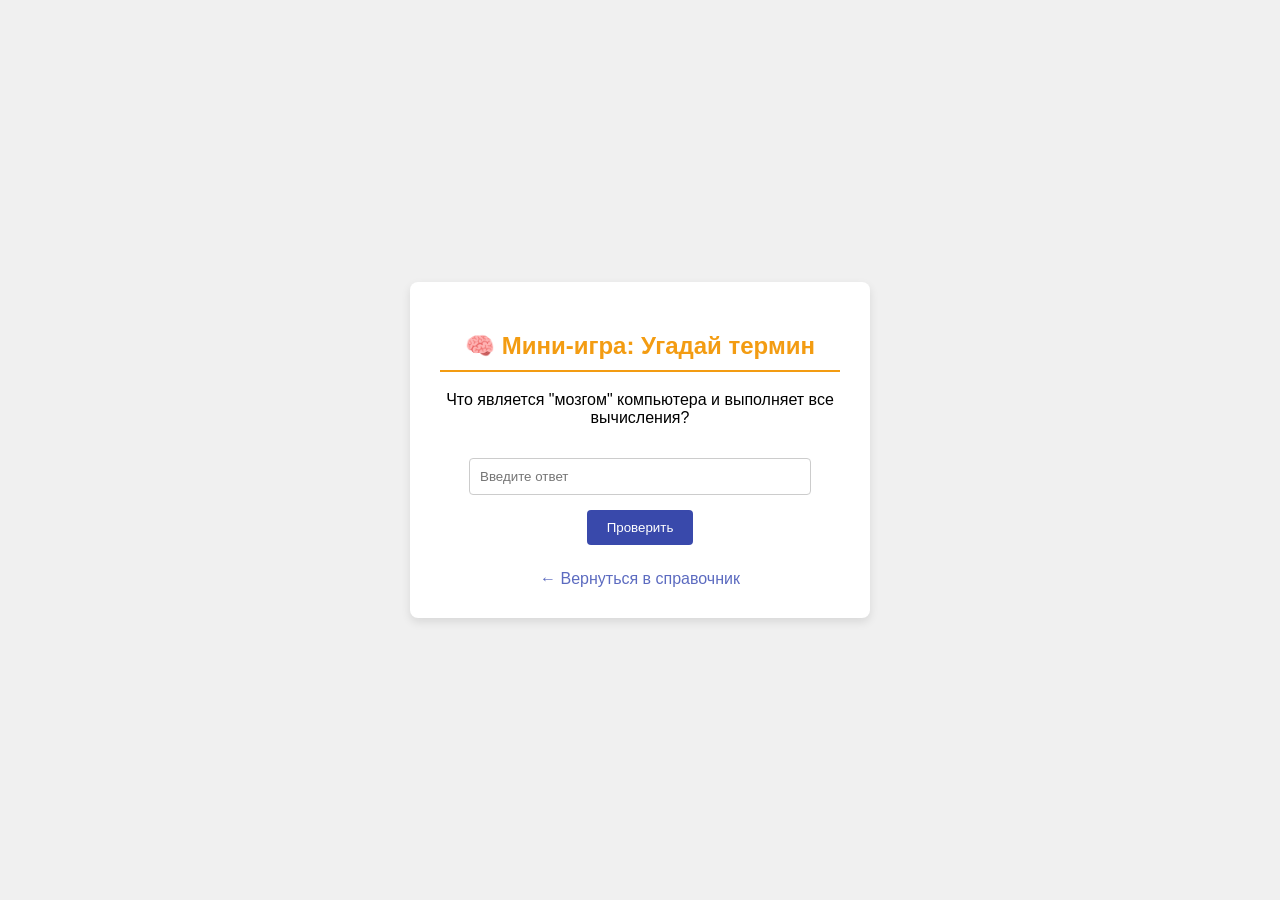
==== quiz.html @ a27a415a "Add files via upload" ====
<!DOCTYPE html>
<html lang="ru">
<head>
    <meta charset="UTF-8">
    <meta name="viewport" content="width=device-width, initial-scale=1.0">
    <title>Мини-игра: Проверь знания</title>
    <style>
        body {
            font-family: 'Arial', sans-serif;
            background-color: #f0f0f0;
            display: flex;
            justify-content: center;
            align-items: center;
            min-height: 100vh;
            margin: 0;
        }

        .quiz-container {
            background-color: white;
            padding: 30px;
            border-radius: 8px;
            box-shadow: 0 4px 10px rgba(0,0,0,0.1);
            max-width: 400px;
            text-align: center;
        }

        h2 {
            color: #f39c12;
            border-bottom: 2px solid #f39c12;
            padding-bottom: 10px;
        }

        input[type="text"] {
            padding: 10px;
            width: 80%;
            margin-top: 15px;
            border: 1px solid #ccc;
            border-radius: 4px;
        }

        button {
            padding: 10px 20px;
            margin-top: 15px;
            background-color: #3949ab;
            color: white;
            border: none;
            border-radius: 4px;
            cursor: pointer;
            transition: background-color 0.2s;
        }

        button:hover {
            background-color: #303f9f;
        }

        #result {
            margin-top: 20px;
            font-weight: bold;
        }

        .back-link {
            display: block;
            margin-top: 25px;
            color: #5c6bc0;
            text-decoration: none;
        }
    </style>
</head>
<body>

    <div class="quiz-container">
        <h2>🧠 Мини-игра: Угадай термин</h2>
        <p id="question">Что является "мозгом" компьютера и выполняет все вычисления?</p>
        
        <input type="text" id="answerInput" placeholder="Введите ответ">
        <button onclick="checkAnswer()">Проверить</button>
        
        <div id="result"></div>

        <a href="informatics_guide_v3.html" class="back-link">← Вернуться в справочник</a>
    </div>

    <script>
        const correctAnswer = "процессор"; // Ответ, который должен ввести пользователь

        function checkAnswer() {
            const input = document.getElementById('answerInput').value.trim().toLowerCase();
            const resultDiv = document.getElementById('result');

            if (input === correctAnswer) {
                resultDiv.textContent = "✅ Верно! Ты отлично знаешь аппаратное обеспечение.";
                resultDiv.style.color = "green";
            } else if (input === 'цпу' || input === 'cpu') {
                resultDiv.textContent = "✅ Технически верно! (Сокращение от Центральный процессор)";
                resultDiv.style.color = "green";
            } else {
                resultDiv.textContent = "❌ Неверно. Попробуй еще раз или проверь раздел 'Аппаратное обеспечение'.";
                resultDiv.style.color = "red";
            }
        }
    </script>
</body>
</html>
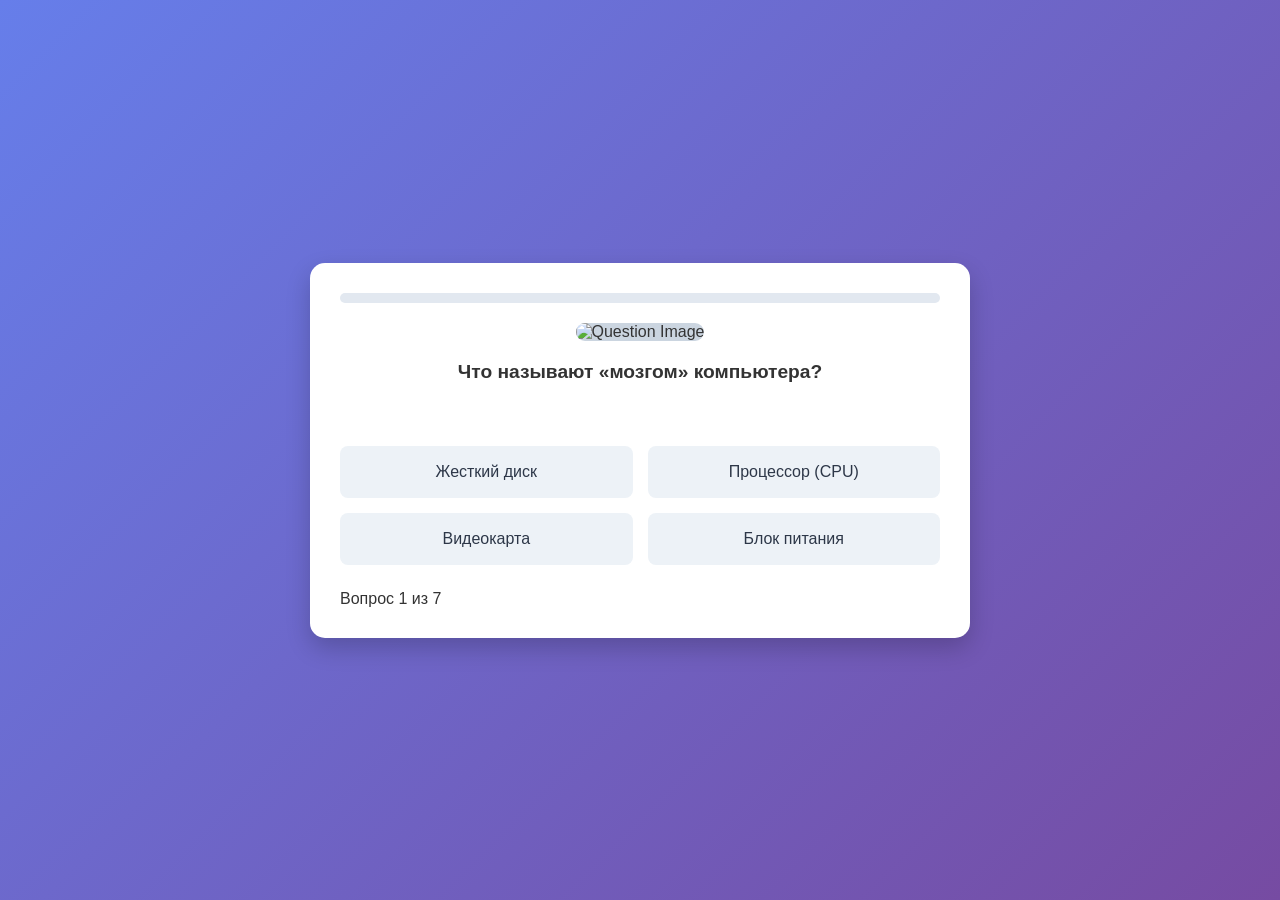
==== commit fac2d0b3: "Add files via upload" ====
--- a/quiz.html
+++ b/quiz.html
@@ -3,101 +3,291 @@
 <head>
     <meta charset="UTF-8">
     <meta name="viewport" content="width=device-width, initial-scale=1.0">
-    <title>Мини-игра: Проверь знания</title>
+    <title>🎮 IT-Викторина: Проверь себя</title>
     <style>
         body {
-            font-family: 'Arial', sans-serif;
-            background-color: #f0f0f0;
+            font-family: 'Segoe UI', Tahoma, Geneva, Verdana, sans-serif;
+            margin: 0;
+            background: linear-gradient(135deg, #667eea 0%, #764ba2 100%); /* Тот же фон, что в шапке главного сайта */
+            min-height: 100vh;
             display: flex;
+            align-items: center;
             justify-content: center;
-            align-items: center;
-            min-height: 100vh;
-            margin: 0;
+            color: #333;
         }
 
         .quiz-container {
             background-color: white;
+            width: 90%;
+            max-width: 600px;
+            border-radius: 15px;
             padding: 30px;
+            box-shadow: 0 10px 25px rgba(0,0,0,0.2);
+            text-align: center;
+            position: relative;
+            overflow: hidden;
+        }
+
+        /* Шапка вопроса */
+        h2 { margin-top: 0; color: #4a5568; }
+        
+        /* Прогресс бар */
+        .progress-bar {
+            width: 100%;
+            height: 10px;
+            background-color: #e2e8f0;
+            border-radius: 5px;
+            margin-bottom: 20px;
+            overflow: hidden;
+        }
+        .progress-fill {
+            height: 100%;
+            background-color: #48bb78;
+            width: 0%;
+            transition: width 0.3s ease;
+        }
+
+        /* Картинка вопроса */
+        .question-img {
+            width: 100%;
+            height: 200px;
+            object-fit: cover;
+            border-radius: 10px;
+            margin-bottom: 20px;
+            background-color: #cbd5e0;
+        }
+
+        .question-text {
+            font-size: 1.2em;
+            font-weight: bold;
+            margin-bottom: 25px;
+            min-height: 60px; /* Чтобы не прыгало */
+        }
+
+        /* Кнопки ответов */
+        .options-grid {
+            display: grid;
+            grid-template-columns: 1fr 1fr;
+            gap: 15px;
+        }
+
+        .option-btn {
+            background-color: #edf2f7;
+            border: 2px solid transparent;
+            padding: 15px;
             border-radius: 8px;
-            box-shadow: 0 4px 10px rgba(0,0,0,0.1);
-            max-width: 400px;
-            text-align: center;
-        }
-
-        h2 {
-            color: #f39c12;
-            border-bottom: 2px solid #f39c12;
-            padding-bottom: 10px;
-        }
-
-        input[type="text"] {
-            padding: 10px;
-            width: 80%;
-            margin-top: 15px;
-            border: 1px solid #ccc;
-            border-radius: 4px;
-        }
-
-        button {
-            padding: 10px 20px;
-            margin-top: 15px;
-            background-color: #3949ab;
+            cursor: pointer;
+            font-size: 1em;
+            transition: all 0.2s;
+            color: #2d3748;
+        }
+
+        .option-btn:hover:not([disabled]) {
+            background-color: #e2e8f0;
+            transform: translateY(-2px);
+        }
+
+        /* Состояния кнопок (Правильно/Неправильно) */
+        .correct { background-color: #c6f6d5 !important; border-color: #48bb78 !important; color: #22543d; }
+        .wrong { background-color: #fed7d7 !important; border-color: #f56565 !important; color: #742a2a; }
+
+        /* Кнопки управления */
+        .controls { margin-top: 25px; display: flex; justify-content: space-between; align-items: center;}
+        
+        .btn-next {
+            background-color: #667eea;
             color: white;
             border: none;
-            border-radius: 4px;
+            padding: 10px 25px;
+            border-radius: 6px;
             cursor: pointer;
-            transition: background-color 0.2s;
-        }
-
-        button:hover {
-            background-color: #303f9f;
-        }
-
-        #result {
-            margin-top: 20px;
-            font-weight: bold;
-        }
-
-        .back-link {
-            display: block;
-            margin-top: 25px;
-            color: #5c6bc0;
+            font-size: 1rem;
+            display: none; /* Скрыта пока не ответишь */
+        }
+        .btn-home {
             text-decoration: none;
+            color: #718096;
+            font-size: 0.9em;
+        }
+
+        /* Экран результата */
+        #result-screen { display: none; }
+        .score-big { font-size: 3em; font-weight: bold; color: #667eea; margin: 20px 0; }
+
+        /* Адаптив для телефонов */
+        @media (max-width: 500px) {
+            .options-grid { grid-template-columns: 1fr; }
         }
     </style>
 </head>
 <body>
 
     <div class="quiz-container">
-        <h2>🧠 Мини-игра: Угадай термин</h2>
-        <p id="question">Что является "мозгом" компьютера и выполняет все вычисления?</p>
-        
-        <input type="text" id="answerInput" placeholder="Введите ответ">
-        <button onclick="checkAnswer()">Проверить</button>
-        
-        <div id="result"></div>
-
-        <a href="informatics_guide_v3.html" class="back-link">← Вернуться в справочник</a>
+        
+        <div id="game-screen">
+            <div class="progress-bar"><div id="progress" class="progress-fill"></div></div>
+            
+            <img id="q-image" src="" class="question-img" alt="Question Image">
+            <div id="q-text" class="question-text">Загрузка вопроса...</div>
+
+            <div id="options" class="options-grid">
+                </div>
+
+            <div class="controls">
+                <span id="question-number">Вопрос 1 из 7</span>
+                <button id="next-btn" class="btn-next" onclick="nextQuestion()">Дальше ➡</button>
+            </div>
+        </div>
+
+        <div id="result-screen">
+            <h2>🎉 Викторина завершена!</h2>
+            <img src="https://placehold.co/600x300/f6ad55/white?text=Victory!" class="question-img" style="height: 150px;">
+            <p>Твой результат:</p>
+            <div id="final-score" class="score-big">0 / 7</div>
+            <p id="feedback-text">Неплохо!</p>
+            
+            <br>
+            <button class="option-btn" style="background: #667eea; color: white; width: 100%;" onclick="location.reload()">🔄 Сыграть снова</button>
+            <br><br>
+            <a href="informatics_guide_final.html" class="btn-home">⬅ Вернуться в энциклопедию</a>
+        </div>
+
     </div>
 
     <script>
-        const correctAnswer = "процессор"; // Ответ, который должен ввести пользователь
-
-        function checkAnswer() {
-            const input = document.getElementById('answerInput').value.trim().toLowerCase();
-            const resultDiv = document.getElementById('result');
-
-            if (input === correctAnswer) {
-                resultDiv.textContent = "✅ Верно! Ты отлично знаешь аппаратное обеспечение.";
-                resultDiv.style.color = "green";
-            } else if (input === 'цпу' || input === 'cpu') {
-                resultDiv.textContent = "✅ Технически верно! (Сокращение от Центральный процессор)";
-                resultDiv.style.color = "green";
+        // --- БАЗА ВОПРОСОВ ---
+        const questions = [
+            {
+                text: "Что называют «мозгом» компьютера?",
+                img: "https://placehold.co/600x400/3182ce/white?text=Computer+Part",
+                options: ["Жесткий диск", "Процессор (CPU)", "Видеокарта", "Блок питания"],
+                correct: 1 // Индекс правильного ответа (начинается с 0)
+            },
+            {
+                text: "Какая память стирается при выключении компьютера?",
+                img: "https://placehold.co/600x400/3182ce/white?text=Memory",
+                options: ["SSD", "Флешка", "HDD", "Оперативная (RAM)"],
+                correct: 3
+            },
+            {
+                text: "Что из этого является Операционной Системой?",
+                img: "https://placehold.co/600x400/e53e3e/white?text=Software",
+                options: ["Google Chrome", "Linux", "Microsoft Word", "Python"],
+                correct: 1
+            },
+            {
+                text: "Как называется уникальный адрес компьютера в сети?",
+                img: "https://placehold.co/600x400/805ad5/white?text=Network",
+                options: ["IP-адрес", "Email", "URL", "GPS"],
+                correct: 0
+            },
+            {
+                text: "Что делает цикл в программировании?",
+                img: "https://placehold.co/600x400/d69e2e/white?text=Code+Loop",
+                options: ["Удаляет программу", "Повторяет действие", "Выключает компьютер", "Рисует круг"],
+                correct: 1
+            },
+            {
+                text: "Фишинг — это...",
+                img: "https://placehold.co/600x400/38a169/white?text=Hacker",
+                options: ["Ловля рыбы в игре", "Вид спорта", "Кража данных через поддельные сайты", "Поломка процессора"],
+                correct: 2
+            },
+            {
+                text: "Какое устройство раздает Wi-Fi?",
+                img: "https://placehold.co/600x400/805ad5/white?text=Wi-Fi",
+                options: ["Принтер", "Сканер", "Роутер (Маршрутизатор)", "Монитор"],
+                correct: 2
+            }
+        ];
+
+        let currentQuestion = 0;
+        let score = 0;
+        let canAnswer = true;
+
+        // --- ЛОГИКА ИГРЫ ---
+        
+        function loadQuestion() {
+            const q = questions[currentQuestion];
+            const total = questions.length;
+
+            // Обновляем текст и картинку
+            document.getElementById('q-text').innerText = q.text;
+            document.getElementById('q-image').src = q.img;
+            document.getElementById('question-number').innerText = `Вопрос ${currentQuestion + 1} из ${total}`;
+            
+            // Обновляем прогресс бар
+            const progressPercent = ((currentQuestion) / total) * 100;
+            document.getElementById('progress').style.width = `${progressPercent}%`;
+
+            // Генерируем кнопки
+            const optionsDiv = document.getElementById('options');
+            optionsDiv.innerHTML = ''; // Очистить старые
+            
+            q.options.forEach((option, index) => {
+                const btn = document.createElement('button');
+                btn.className = 'option-btn';
+                btn.innerText = option;
+                btn.onclick = () => checkAnswer(index, btn);
+                optionsDiv.appendChild(btn);
+            });
+
+            // Скрываем кнопку "Дальше"
+            document.getElementById('next-btn').style.display = 'none';
+            canAnswer = true;
+        }
+
+        function checkAnswer(selectedIndex, btnElement) {
+            if (!canAnswer) return; // Защита от повторного нажатия
+            canAnswer = false;
+
+            const correctIndex = questions[currentQuestion].correct;
+            const allButtons = document.querySelectorAll('.option-btn');
+
+            if (selectedIndex === correctIndex) {
+                // Правильно!
+                btnElement.classList.add('correct');
+                score++;
             } else {
-                resultDiv.textContent = "❌ Неверно. Попробуй еще раз или проверь раздел 'Аппаратное обеспечение'.";
-                resultDiv.style.color = "red";
+                // Неправильно!
+                btnElement.classList.add('wrong');
+                // Подсветить правильный ответ, чтобы игрок знал
+                allButtons[correctIndex].classList.add('correct');
             }
-        }
+
+            // Блокируем все кнопки
+            allButtons.forEach(btn => btn.disabled = true);
+
+            // Показываем кнопку Дальше
+            document.getElementById('next-btn').style.display = 'block';
+        }
+
+        function nextQuestion() {
+            currentQuestion++;
+            
+            if (currentQuestion < questions.length) {
+                loadQuestion();
+            } else {
+                showResult();
+            }
+        }
+
+        function showResult() {
+            document.getElementById('game-screen').style.display = 'none';
+            document.getElementById('result-screen').style.display = 'block';
+            
+            document.getElementById('final-score').innerText = `${score} / ${questions.length}`;
+            
+            // Комментарий к оценке
+            const feedback = document.getElementById('feedback-text');
+            if (score === questions.length) feedback.innerText = "🏆 Ты гений информатики!";
+            else if (score > 4) feedback.innerText = "😎 Отличный результат!";
+            else feedback.innerText = "📚 Стоит повторить теорию...";
+        }
+
+        // Запуск первого вопроса
+        loadQuestion();
+
     </script>
 </body>
 </html>
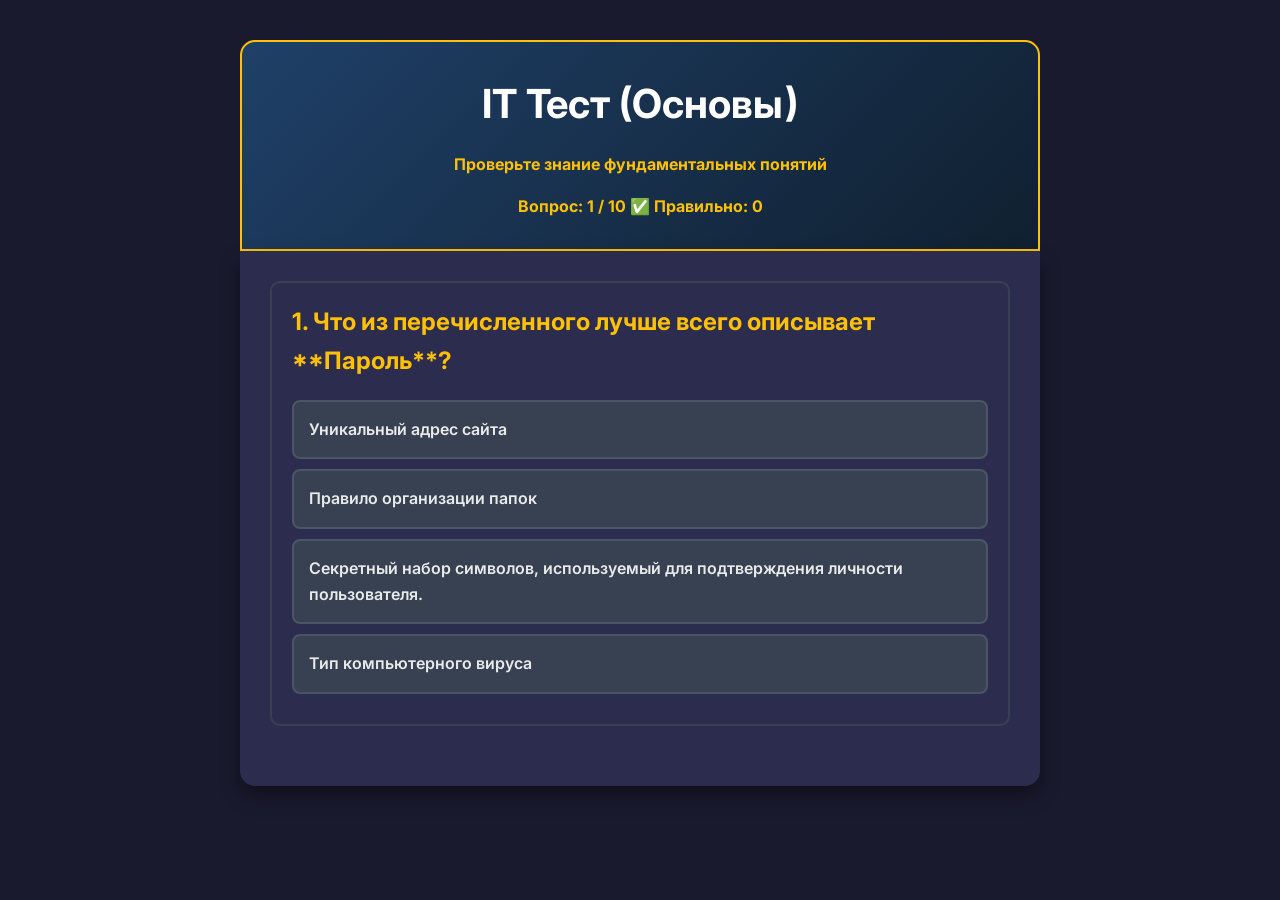
==== commit 23a567d4: "Add files via upload" ====
--- a/quiz.html
+++ b/quiz.html
@@ -3,291 +3,211 @@
 <head>
     <meta charset="UTF-8">
     <meta name="viewport" content="width=device-width, initial-scale=1.0">
-    <title>🎮 IT-Викторина: Проверь себя</title>
+    <title>IT Викторина: Базовый Уровень (Финальный Рефакторинг)</title>
+    <link href="https://cdnjs.cloudflare.com/ajax/libs/font-awesome/6.4.0/css/all.min.css" rel="stylesheet">
+    <link href="https://fonts.googleapis.com/css2?family=Inter:wght@400;600;700;800&display=swap" rel="stylesheet">
+
     <style>
-        body {
-            font-family: 'Segoe UI', Tahoma, Geneva, Verdana, sans-serif;
-            margin: 0;
-            background: linear-gradient(135deg, #667eea 0%, #764ba2 100%); /* Тот же фон, что в шапке главного сайта */
-            min-height: 100vh;
-            display: flex;
-            align-items: center;
-            justify-content: center;
-            color: #333;
-        }
-
-        .quiz-container {
-            background-color: white;
-            width: 90%;
-            max-width: 600px;
-            border-radius: 15px;
-            padding: 30px;
-            box-shadow: 0 10px 25px rgba(0,0,0,0.2);
-            text-align: center;
-            position: relative;
-            overflow: hidden;
-        }
-
-        /* Шапка вопроса */
-        h2 { margin-top: 0; color: #4a5568; }
-        
-        /* Прогресс бар */
-        .progress-bar {
-            width: 100%;
-            height: 10px;
-            background-color: #e2e8f0;
-            border-radius: 5px;
-            margin-bottom: 20px;
-            overflow: hidden;
-        }
-        .progress-fill {
-            height: 100%;
-            background-color: #48bb78;
-            width: 0%;
-            transition: width 0.3s ease;
-        }
-
-        /* Картинка вопроса */
-        .question-img {
-            width: 100%;
-            height: 200px;
-            object-fit: cover;
-            border-radius: 10px;
-            margin-bottom: 20px;
-            background-color: #cbd5e0;
-        }
-
-        .question-text {
-            font-size: 1.2em;
-            font-weight: bold;
-            margin-bottom: 25px;
-            min-height: 60px; /* Чтобы не прыгало */
-        }
-
-        /* Кнопки ответов */
-        .options-grid {
-            display: grid;
-            grid-template-columns: 1fr 1fr;
-            gap: 15px;
-        }
-
-        .option-btn {
-            background-color: #edf2f7;
-            border: 2px solid transparent;
-            padding: 15px;
-            border-radius: 8px;
-            cursor: pointer;
-            font-size: 1em;
-            transition: all 0.2s;
-            color: #2d3748;
-        }
-
-        .option-btn:hover:not([disabled]) {
-            background-color: #e2e8f0;
-            transform: translateY(-2px);
-        }
-
-        /* Состояния кнопок (Правильно/Неправильно) */
-        .correct { background-color: #c6f6d5 !important; border-color: #48bb78 !important; color: #22543d; }
-        .wrong { background-color: #fed7d7 !important; border-color: #f56565 !important; color: #742a2a; }
-
-        /* Кнопки управления */
-        .controls { margin-top: 25px; display: flex; justify-content: space-between; align-items: center;}
+        /* Стили CSS остаются прежними */
+        :root {
+            --primary: #FFC107; 
+            --secondary: #FFB300; 
+            --accent: #03A9F4; 
+            --danger: #EF5350; 
+            --bg: #1A1A2E;
+            --text-main: #EAEAEA;
+            --card-bg: #2C2C4E;
+        }
+
+        body { font-family: 'Inter', sans-serif; margin: 0; background-color: var(--bg); color: var(--text-main); line-height: 1.6; padding: 40px 20px; }
+
+        .quiz-container { max-width: 800px; margin: 0 auto; }
+        
+        .quiz-header {
+            background: linear-gradient(135deg, #1f4068 0%, #102030 100%);
+            color: var(--primary); padding: 30px; border-radius: 15px 15px 0 0;
+            text-align: center; border: 2px solid var(--primary);
+        }
+        .quiz-header h1 { margin: 0; font-size: 2.5em; color: white; }
+        .stats { color: var(--primary); font-weight: 700; }
+
+        .quiz-body { background: var(--card-bg); padding: 30px; border-radius: 0 0 15px 15px; box-shadow: 0 10px 20px rgba(0,0,0,0.4); }
+        .question-box { margin-bottom: 30px; padding: 20px; border: 2px solid #374151; border-radius: 10px; }
+        .question-box h2 { color: var(--primary); margin-top: 0; font-size: 1.5em; }
+        
+        .answer-option {
+            background: #374151; color: var(--text-main); border: 2px solid #4b5563;
+            padding: 15px; margin-bottom: 10px; border-radius: 8px;
+            cursor: pointer; transition: all 0.2s; font-weight: 600;
+        }
+        .answer-option:hover:not(.disabled) { background: #4b5563; border-color: var(--primary); }
+        .answer-option.correct { background: var(--accent); border-color: #0288D1; color: white; }
+        .answer-option.wrong { background: var(--danger); border-color: #D32F2F; color: white; }
+        .answer-option.disabled { pointer-events: none; opacity: 0.8; }
         
         .btn-next {
-            background-color: #667eea;
-            color: white;
-            border: none;
-            padding: 10px 25px;
-            border-radius: 6px;
-            cursor: pointer;
-            font-size: 1rem;
-            display: none; /* Скрыта пока не ответишь */
-        }
-        .btn-home {
-            text-decoration: none;
-            color: #718096;
-            font-size: 0.9em;
-        }
-
-        /* Экран результата */
-        #result-screen { display: none; }
-        .score-big { font-size: 3em; font-weight: bold; color: #667eea; margin: 20px 0; }
-
-        /* Адаптив для телефонов */
-        @media (max-width: 500px) {
-            .options-grid { grid-template-columns: 1fr; }
-        }
+            display: block; width: 100%; padding: 15px; margin-top: 20px;
+            background: var(--primary); color: var(--bg); border: none; border-radius: 8px;
+            font-size: 1.2em; font-weight: 700; cursor: pointer; transition: background 0.3s;
+        }
+        .btn-next:hover { background: var(--secondary); }
+        
+        .results-screen { text-align: center; padding: 40px; }
+        .results-screen h2 { color: var(--accent); font-size: 3em; }
+        .btn-home { background: #4caf50; color: white; text-decoration: none; padding: 12px 25px; border-radius: 8px; font-weight: 600; margin-top: 20px; display: inline-block; }
     </style>
 </head>
 <body>
 
     <div class="quiz-container">
-        
-        <div id="game-screen">
-            <div class="progress-bar"><div id="progress" class="progress-fill"></div></div>
-            
-            <img id="q-image" src="" class="question-img" alt="Question Image">
-            <div id="q-text" class="question-text">Загрузка вопроса...</div>
-
-            <div id="options" class="options-grid">
+        <header class="quiz-header">
+            <h1>IT Тест (Основы)</h1>
+            <p class="stats">Проверьте знание фундаментальных понятий</p>
+            <div class="stats">
+                <span>Вопрос: <span id="currentQuestionNum">1</span> / <span id="totalQuestionsNum">10</span></span>
+                <span>✅ Правильно: <span id="score">0</span></span>
+            </div>
+        </header>
+
+        <main class="quiz-body">
+            <div id="quizContent">
                 </div>
-
-            <div class="controls">
-                <span id="question-number">Вопрос 1 из 7</span>
-                <button id="next-btn" class="btn-next" onclick="nextQuestion()">Дальше ➡</button>
+            
+            <div id="resultScreen" class="results-screen" style="display:none;">
+                <h2>Тест завершен!</h2>
+                <p>Ваш результат: <span id="finalScore">0</span> из <span id="maxScore">10</span></p>
+                <a href="index.html" class="btn-home"><i class="fas fa-home"></i> Назад в Справочник</a>
             </div>
-        </div>
-
-        <div id="result-screen">
-            <h2>🎉 Викторина завершена!</h2>
-            <img src="https://placehold.co/600x300/f6ad55/white?text=Victory!" class="question-img" style="height: 150px;">
-            <p>Твой результат:</p>
-            <div id="final-score" class="score-big">0 / 7</div>
-            <p id="feedback-text">Неплохо!</p>
-            
-            <br>
-            <button class="option-btn" style="background: #667eea; color: white; width: 100%;" onclick="location.reload()">🔄 Сыграть снова</button>
-            <br><br>
-            <a href="informatics_guide_final.html" class="btn-home">⬅ Вернуться в энциклопедию</a>
-        </div>
-
+        </main>
     </div>
 
     <script>
-        // --- БАЗА ВОПРОСОВ ---
-        const questions = [
-            {
-                text: "Что называют «мозгом» компьютера?",
-                img: "https://placehold.co/600x400/3182ce/white?text=Computer+Part",
-                options: ["Жесткий диск", "Процессор (CPU)", "Видеокарта", "Блок питания"],
-                correct: 1 // Индекс правильного ответа (начинается с 0)
-            },
-            {
-                text: "Какая память стирается при выключении компьютера?",
-                img: "https://placehold.co/600x400/3182ce/white?text=Memory",
-                options: ["SSD", "Флешка", "HDD", "Оперативная (RAM)"],
-                correct: 3
-            },
-            {
-                text: "Что из этого является Операционной Системой?",
-                img: "https://placehold.co/600x400/e53e3e/white?text=Software",
-                options: ["Google Chrome", "Linux", "Microsoft Word", "Python"],
-                correct: 1
-            },
-            {
-                text: "Как называется уникальный адрес компьютера в сети?",
-                img: "https://placehold.co/600x400/805ad5/white?text=Network",
-                options: ["IP-адрес", "Email", "URL", "GPS"],
-                correct: 0
-            },
-            {
-                text: "Что делает цикл в программировании?",
-                img: "https://placehold.co/600x400/d69e2e/white?text=Code+Loop",
-                options: ["Удаляет программу", "Повторяет действие", "Выключает компьютер", "Рисует круг"],
-                correct: 1
-            },
-            {
-                text: "Фишинг — это...",
-                img: "https://placehold.co/600x400/38a169/white?text=Hacker",
-                options: ["Ловля рыбы в игре", "Вид спорта", "Кража данных через поддельные сайты", "Поломка процессора"],
-                correct: 2
-            },
-            {
-                text: "Какое устройство раздает Wi-Fi?",
-                img: "https://placehold.co/600x400/805ad5/white?text=Wi-Fi",
-                options: ["Принтер", "Сканер", "Роутер (Маршрутизатор)", "Монитор"],
-                correct: 2
-            }
+        // База данных для квиза (Простой уровень)
+        const quizDatabase = [
+            { t: "Процессор (CPU)", a: "Главный 'мозг' компьютера, выполняющий все вычисления.", wrong: ["Устройство для хранения файлов", "Программа для просмотра сайтов", "Беспроводной протокол связи"], c: "hard" },
+            { t: "HTML", a: "Язык разметки, который используется для создания структуры веб-страниц.", wrong: ["Набор команд для управления роботом", "Протокол для защиты данных", "Программа для удаления вирусов"], c: "code" },
+            { t: "Операционная система", a: "Главная программа, управляющая всем оборудованием и запуском других программ.", wrong: ["Место для хранения фотографий в облаке", "Устройство для подключения принтера", "Правило написания чистого кода"], c: "soft" },
+            { t: "Переменная", a: "Именованное место в коде, используемое для временного хранения значений.", wrong: ["Графический элемент на экране", "Часть жесткого диска", "Условие, которое никогда не выполняется"], c: "code" },
+            { t: "Браузер", a: "Программа для запроса, обработки и отображения веб-страниц.", wrong: ["Устройство для записи звука", "Сетевой кабель", "База данных для хранения паролей"], c: "net" },
+            { t: "Оперативная память (RAM)", a: "Очень быстрая, но временная память для запущенных программ.", wrong: ["Долговременное хранилище файлов", "Программа для печати документов", "Часть материнской платы"], c: "hard" },
+            { t: "Пароль", a: "Секретный набор символов, используемый для подтверждения личности пользователя.", wrong: ["Уникальный адрес сайта", "Тип компьютерного вируса", "Правило организации папок"], c: "security" },
+            { t: "URL", a: "Уникальный адрес, используемый для идентификации ресурса в интернете (сайта, файла).", wrong: ["Тип шрифта", "Процесс сохранения файла", "Программа для создания таблиц"], c: "net" },
+            { t: "Цикл (Loop)", a: "Конструкция программирования, которая позволяет повторять один и тот же набор действий несколько раз.", wrong: ["Ошибка в коде", "Устройство вывода информации", "Процесс подключения к сети"], c: "code" },
+            { t: "Резервная копия (Backup)", a: "Копия данных, которая хранится отдельно и может быть использована для восстановления информации при сбое.", wrong: ["Процесс удаления старых файлов", "Быстрый доступ к диску", "Набор правил для веб-сервера"], c: "data" },
+            { t: "CSS", a: "Язык стилей, используемый для описания внешнего вида и оформления веб-страницы.", wrong: ["Язык программирования логики", "База данных для хранения стилей", "Протокол шифрования"], c: "code" },
+            { t: "Антивирус", a: "Программа, предназначенная для обнаружения, предотвращения и удаления вредоносного ПО.", wrong: ["Программа для создания презентаций", "Устройство для подключения к роутеру", "Тип сетевого протокола"], c: "security" }
         ];
 
-        let currentQuestion = 0;
+        let questions = [];
+        let currentQuestionIndex = 0;
+        const totalQuestions = 10; 
         let score = 0;
-        let canAnswer = true;
-
-        // --- ЛОГИКА ИГРЫ ---
-        
+
+        document.addEventListener('DOMContentLoaded', () => {
+            generateQuestions();
+            if (questions.length !== totalQuestions) {
+                document.getElementById('quizContent').innerHTML = `<h2 style="color:var(--danger)">Критическая ошибка инициализации.</h2>`;
+                return;
+            }
+            loadQuestion();
+            document.getElementById('totalQuestionsNum').innerText = totalQuestions;
+        });
+
+        function shuffleArray(array) {
+            for (let i = array.length - 1; i > 0; i--) {
+                const j = Math.floor(Math.random() * (i + 1));
+                [array[i], array[j]] = [array[j], array[i]];
+            }
+        }
+
+        function generateQuestions() {
+            let shuffledDatabase = [...quizDatabase];
+            shuffleArray(shuffledDatabase);
+            
+            questions = shuffledDatabase.slice(0, totalQuestions);
+
+            questions.forEach(q => {
+                const answers = [q.a, ...q.wrong];
+                shuffleArray(answers);
+                q.options = answers;
+            });
+        }
+
         function loadQuestion() {
-            const q = questions[currentQuestion];
-            const total = questions.length;
-
-            // Обновляем текст и картинку
-            document.getElementById('q-text').innerText = q.text;
-            document.getElementById('q-image').src = q.img;
-            document.getElementById('question-number').innerText = `Вопрос ${currentQuestion + 1} из ${total}`;
-            
-            // Обновляем прогресс бар
-            const progressPercent = ((currentQuestion) / total) * 100;
-            document.getElementById('progress').style.width = `${progressPercent}%`;
-
-            // Генерируем кнопки
-            const optionsDiv = document.getElementById('options');
-            optionsDiv.innerHTML = ''; // Очистить старые
-            
-            q.options.forEach((option, index) => {
-                const btn = document.createElement('button');
-                btn.className = 'option-btn';
-                btn.innerText = option;
-                btn.onclick = () => checkAnswer(index, btn);
-                optionsDiv.appendChild(btn);
+            if (currentQuestionIndex >= totalQuestions) {
+                showResults();
+                return;
+            }
+
+            const q = questions[currentQuestionIndex];
+            const quizContent = document.getElementById('quizContent');
+            quizContent.innerHTML = `
+                <div class="question-box">
+                    <h2>${currentQuestionIndex + 1}. Что из перечисленного лучше всего описывает **${q.t}**?</h2>
+                    <div id="answerOptions">
+                        ${q.options.map((option, index) => `
+                            <div class="answer-option" data-answer="${option}">
+                                ${option}
+                            </div>
+                        `).join('')}
+                    </div>
+                </div>
+                <button id="nextBtn" class="btn-next" style="display:none;">
+                    ${currentQuestionIndex === totalQuestions - 1 ? 'Показать результат' : 'Далее'} <i class="fas fa-arrow-right"></i>
+                </button>
+            `;
+            
+            // 💡 НОВЫЙ МЕТОД: Устанавливаем обработчики событий после создания DOM
+            document.querySelectorAll('.answer-option').forEach(option => {
+                option.addEventListener('click', () => checkAnswer(option, q.a));
             });
-
-            // Скрываем кнопку "Дальше"
-            document.getElementById('next-btn').style.display = 'none';
-            canAnswer = true;
-        }
-
-        function checkAnswer(selectedIndex, btnElement) {
-            if (!canAnswer) return; // Защита от повторного нажатия
-            canAnswer = false;
-
-            const correctIndex = questions[currentQuestion].correct;
-            const allButtons = document.querySelectorAll('.option-btn');
-
-            if (selectedIndex === correctIndex) {
-                // Правильно!
-                btnElement.classList.add('correct');
+            document.getElementById('nextBtn').addEventListener('click', nextQuestion);
+
+
+            document.getElementById('currentQuestionNum').innerText = currentQuestionIndex + 1;
+        }
+
+        function checkAnswer(selectedElement, correctAnswer) {
+            // Защита от двойного нажатия и сбоев:
+            // Сначала отключаем все кнопки ответов
+            document.querySelectorAll('.answer-option').forEach(opt => opt.classList.add('disabled'));
+            
+            const selectedAnswer = selectedElement.getAttribute('data-answer');
+            const nextBtn = document.getElementById('nextBtn');
+
+            if (selectedAnswer === correctAnswer) {
+                selectedElement.classList.add('correct');
                 score++;
+                document.getElementById('score').innerText = score;
             } else {
-                // Неправильно!
-                btnElement.classList.add('wrong');
-                // Подсветить правильный ответ, чтобы игрок знал
-                allButtons[correctIndex].classList.add('correct');
-            }
-
-            // Блокируем все кнопки
-            allButtons.forEach(btn => btn.disabled = true);
-
-            // Показываем кнопку Дальше
-            document.getElementById('next-btn').style.display = 'block';
+                selectedElement.classList.add('wrong');
+                // Визуальное выделение правильного ответа
+                document.querySelector(`.answer-option[data-answer="${correctAnswer}"]`).classList.add('correct');
+            }
+
+            nextBtn.style.display = 'block'; 
         }
 
         function nextQuestion() {
-            currentQuestion++;
-            
-            if (currentQuestion < questions.length) {
-                loadQuestion();
-            } else {
-                showResult();
-            }
-        }
-
-        function showResult() {
-            document.getElementById('game-screen').style.display = 'none';
-            document.getElementById('result-screen').style.display = 'block';
-            
-            document.getElementById('final-score').innerText = `${score} / ${questions.length}`;
-            
-            // Комментарий к оценке
-            const feedback = document.getElementById('feedback-text');
-            if (score === questions.length) feedback.innerText = "🏆 Ты гений информатики!";
-            else if (score > 4) feedback.innerText = "😎 Отличный результат!";
-            else feedback.innerText = "📚 Стоит повторить теорию...";
-        }
-
-        // Запуск первого вопроса
-        loadQuestion();
-
+            // Проверка на конец викторины перед переходом
+            if (currentQuestionIndex === totalQuestions - 1) {
+                showResults();
+                return;
+            }
+            
+            currentQuestionIndex++;
+            loadQuestion(); 
+        }
+
+        function showResults() {
+            document.getElementById('quizContent').style.display = 'none';
+            
+            const resultScreen = document.getElementById('resultScreen');
+            resultScreen.style.display = 'block';
+            
+            document.getElementById('finalScore').innerText = score;
+            document.getElementById('maxScore').innerText = totalQuestions;
+        }
     </script>
 </body>
 </html>
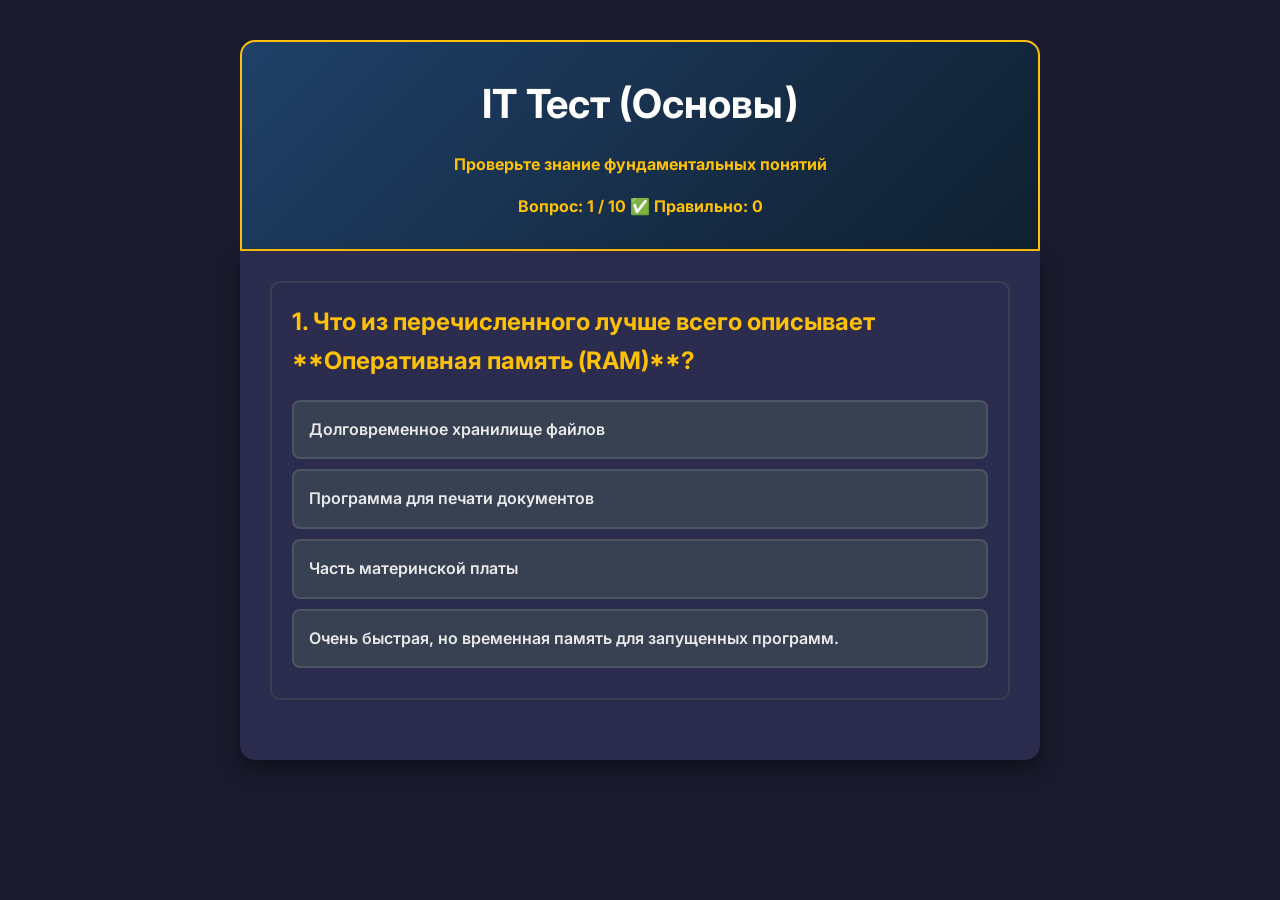
==== commit 45fc4a8f: "Add files via upload" ====
--- a/quiz.html
+++ b/quiz.html
@@ -76,7 +76,7 @@
             <div id="resultScreen" class="results-screen" style="display:none;">
                 <h2>Тест завершен!</h2>
                 <p>Ваш результат: <span id="finalScore">0</span> из <span id="maxScore">10</span></p>
-                <a href="index.html" class="btn-home"><i class="fas fa-home"></i> Назад в Справочник</a>
+                <a href="Index.html" class="btn-home"><i class="fas fa-home"></i> Назад в Справочник</a>
             </div>
         </main>
     </div>
